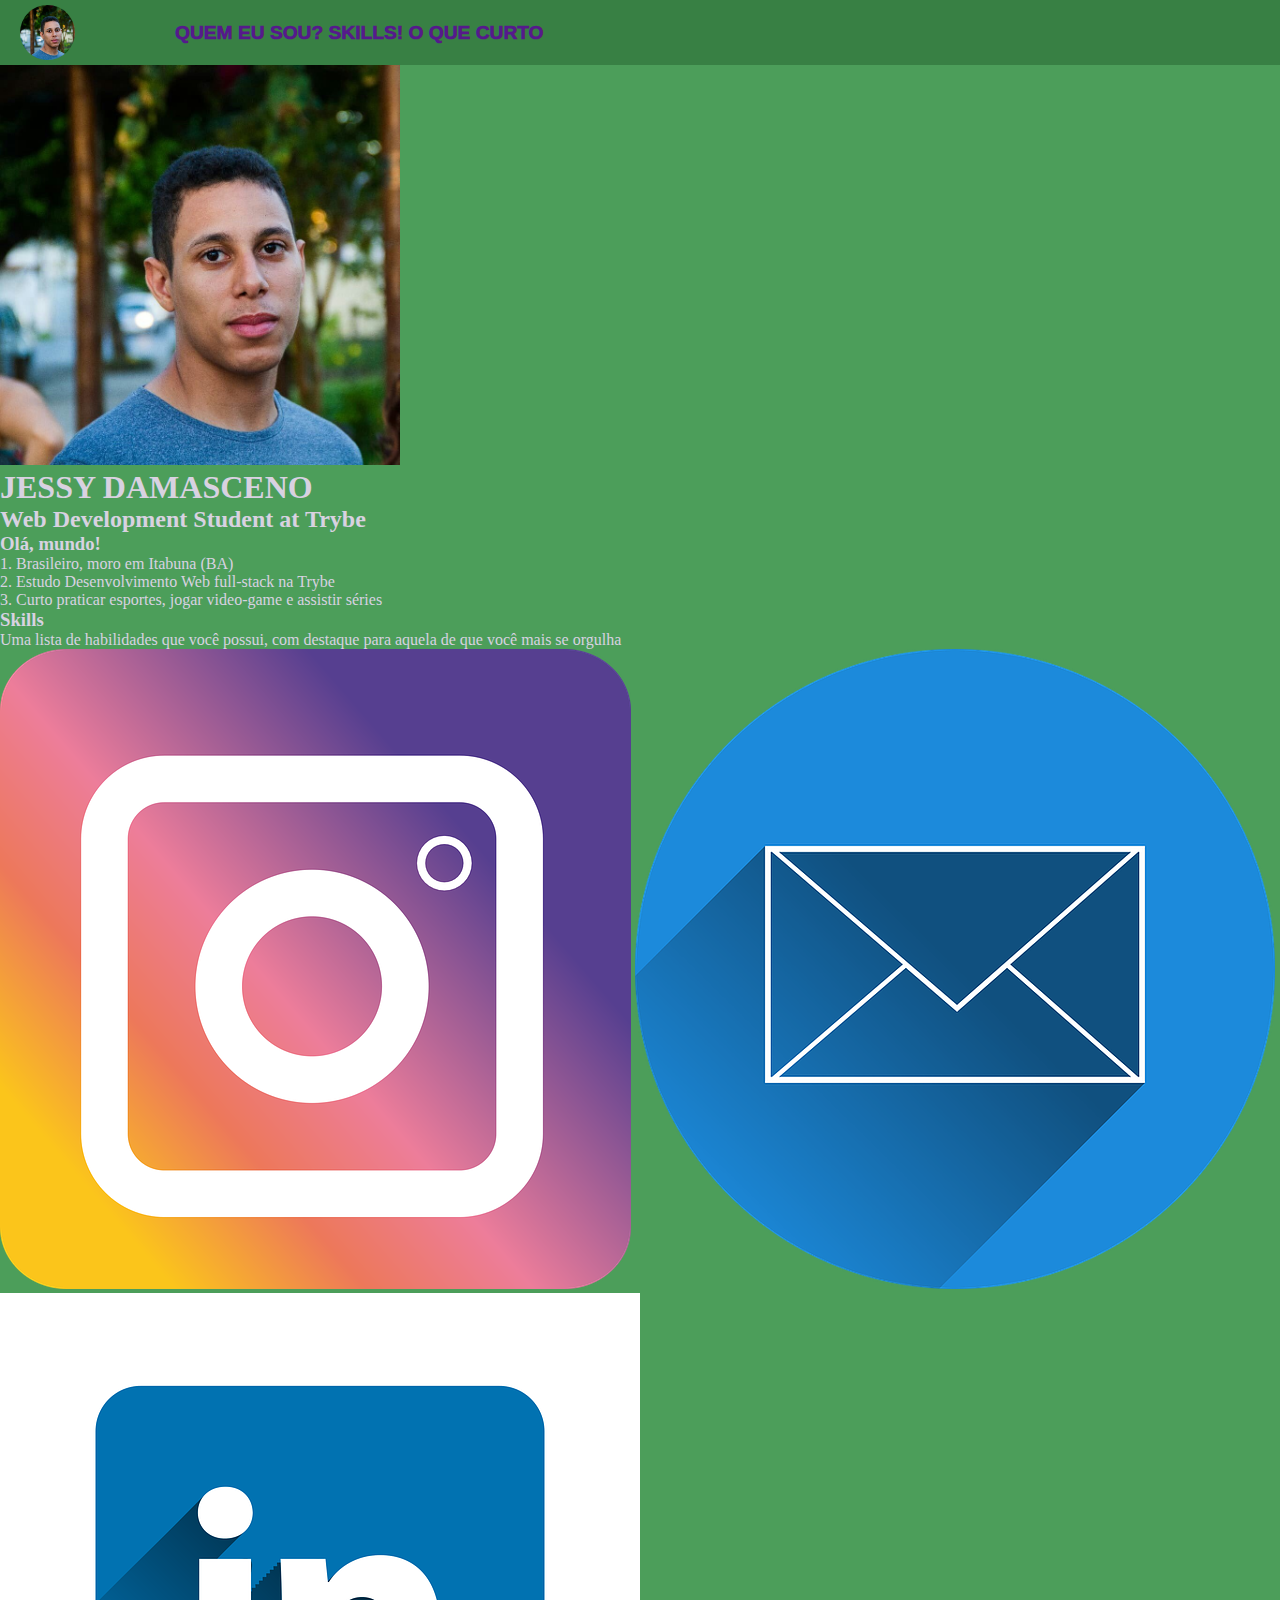
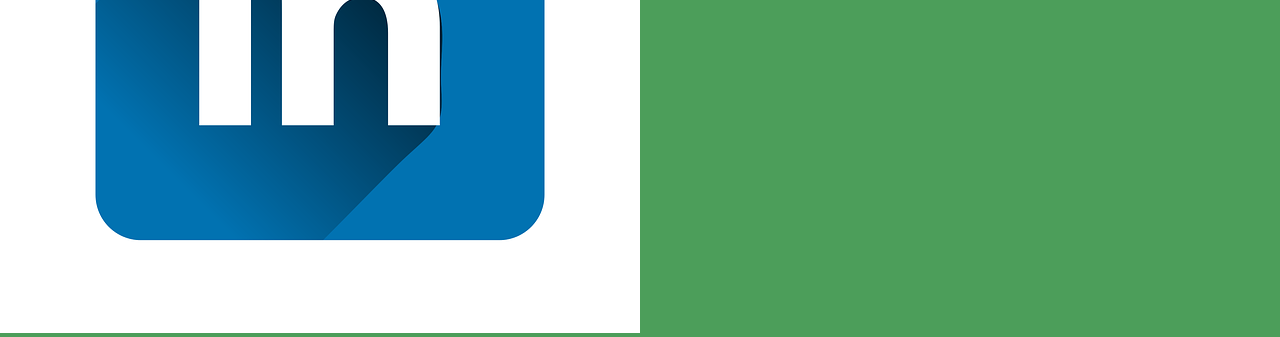
==== index.html @ 4a319dc7 "modified index e style" ====
<!DOCTYPE html>
<html lang="pt-BR">

<head>
    <meta charset="UTF-8">
    <meta http-equiv="X-UA-Compatible" content="IE=edge">
    <meta name="viewport" content="width=device-width, initial-scale=1.0">
    <link rel="stylesheet" type="text/css" href="style.css">
    <title>Jessy Damasceno | Trybe student</title>
</head>

<body>
    <header class="header">
        <img id="imgheader" src="/images/jessy-perfil.jpg" alt="Foto de perfil">

        <nav class="nav">
            <ul>
                <li><a href="">Quem eu sou?</a></li>
                <li><a href="">Skills!</a></li>
                <li><a href="">O que curto</a></li>
            </ul>
        </nav>

    </header>

    <main>
        <section>
            <img src="/images/jessy-perfil.jpg" alt="Foto de Jessy" width="400px">
            <div>
                <h1>JESSY DAMASCENO</h1>
                <h2>Web Development Student at Trybe</h2>
            </div>
        </section>

        <section>
            <h3>Olá, mundo!</h3>
            <p>1. Brasileiro, moro em Itabuna (BA)</p>
            <p>2. Estudo Desenvolvimento Web full-stack na Trybe</p>
            <p>3. Curto praticar esportes, jogar video-game e assistir séries</p>
        </section>

        <section>
            <h3>Skills</h3>
            <p>Uma lista de habilidades que você possui, com destaque para aquela de que você mais se orgulha</p>
        </section>

    </main>

    <footer>
        <img src="/images/instagram-logo.png" alt="Instagram">
        <img src="/images/email.png" alt="E-mail">
        <img src="/images/linkedin.png" alt="Linkedin">
    </footer>
</body>

</html>
---- style.css ----
* {
    margin: 0;
    padding: 0;
    box-sizing: border-box;
    text-decoration: none;
}


li {
    display: inline;
    list-style-type: none;
}

body {
    font-size: 100%;
    background-color: #4C9E5A;
    color: #D8D2E1;
}

.header {
    background-color: #388044;
    display: flex;
    flex-direction: row;
    align-items: center;
}

#imgheader {
    border-radius: 50%;
    width: 55px;
    margin: 5px 100px 5px 20px;
}

.nav {
    font-family: sans-serif;
    justify-content: end;
    text-transform: uppercase;
    align-items: center;
    flex-direction: column;
    font-size: 1.2em;
    font-weight: 1000;
}
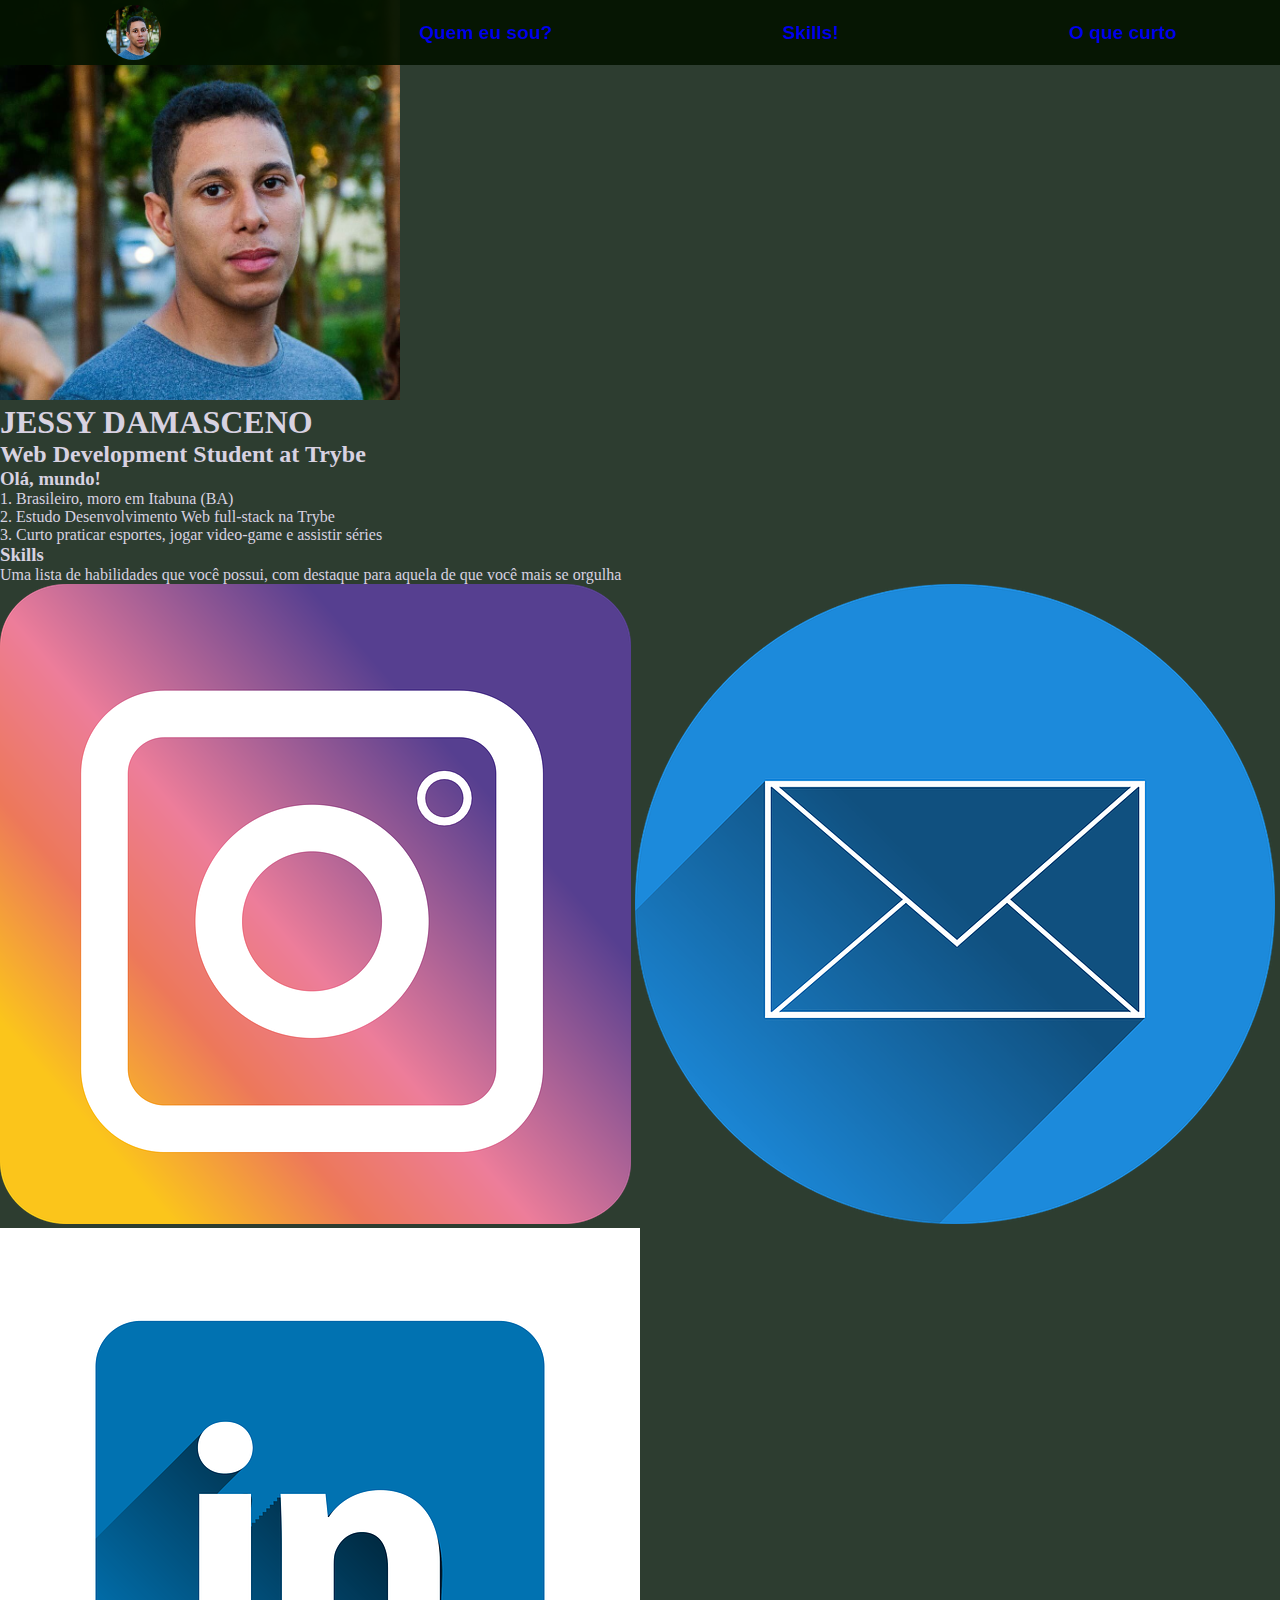
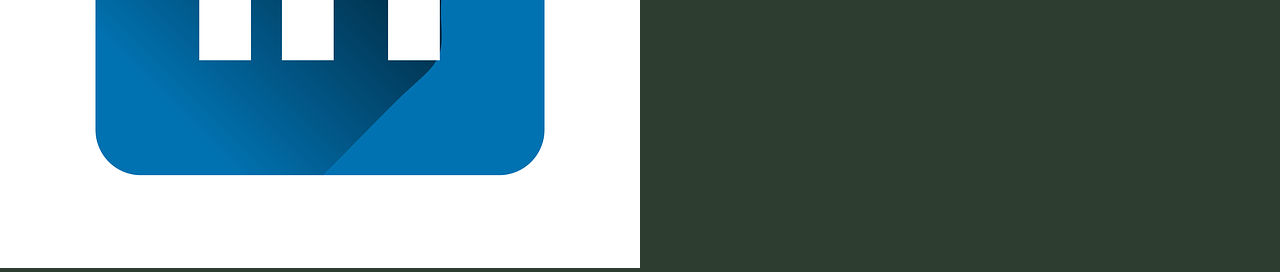
==== commit d9e6be1a: "modified header" ====
--- a/index.html
+++ b/index.html
@@ -12,13 +12,10 @@
 <body>
     <header class="header">
         <img id="imgheader" src="/images/jessy-perfil.jpg" alt="Foto de perfil">
-
-        <nav class="nav">
-            <ul>
-                <li><a href="">Quem eu sou?</a></li>
-                <li><a href="">Skills!</a></li>
-                <li><a href="">O que curto</a></li>
-            </ul>
+        <nav class="menu">
+            <a href="menu-item">Quem eu sou?</a>
+            <a href="menu-item">Skills!</a>
+            <a href="menu-item">O que curto</a>
         </nav>
 
     </header>
--- a/style.css
+++ b/style.css
@@ -5,37 +5,40 @@
     text-decoration: none;
 }
 
-
-li {
-    display: inline;
-    list-style-type: none;
-}
-
 body {
     font-size: 100%;
-    background-color: #4C9E5A;
+    background-color: #2d3d30;
     color: #D8D2E1;
 }
 
 .header {
-    background-color: #388044;
+    background-color: #031300ec;
+    position: fixed;
     display: flex;
     flex-direction: row;
     align-items: center;
+    justify-content: space-around;
+    float: none;
+    z-index: 10;
+    width: 100%;
 }
 
 #imgheader {
     border-radius: 50%;
     width: 55px;
-    margin: 5px 100px 5px 20px;
+    margin: 5px 50px 5px 2px;
+    background-color: black;
 }
 
-.nav {
+.menu {
+    display: flex;
     font-family: sans-serif;
-    justify-content: end;
-    text-transform: uppercase;
+    font-size: 1.2em;
+    font-weight: 600;
+    gap: 230px;
     align-items: center;
-    flex-direction: column;
-    font-size: 1.2em;
-    font-weight: 1000;
+}
+
+.menu-item {
+    align-items: center;
 }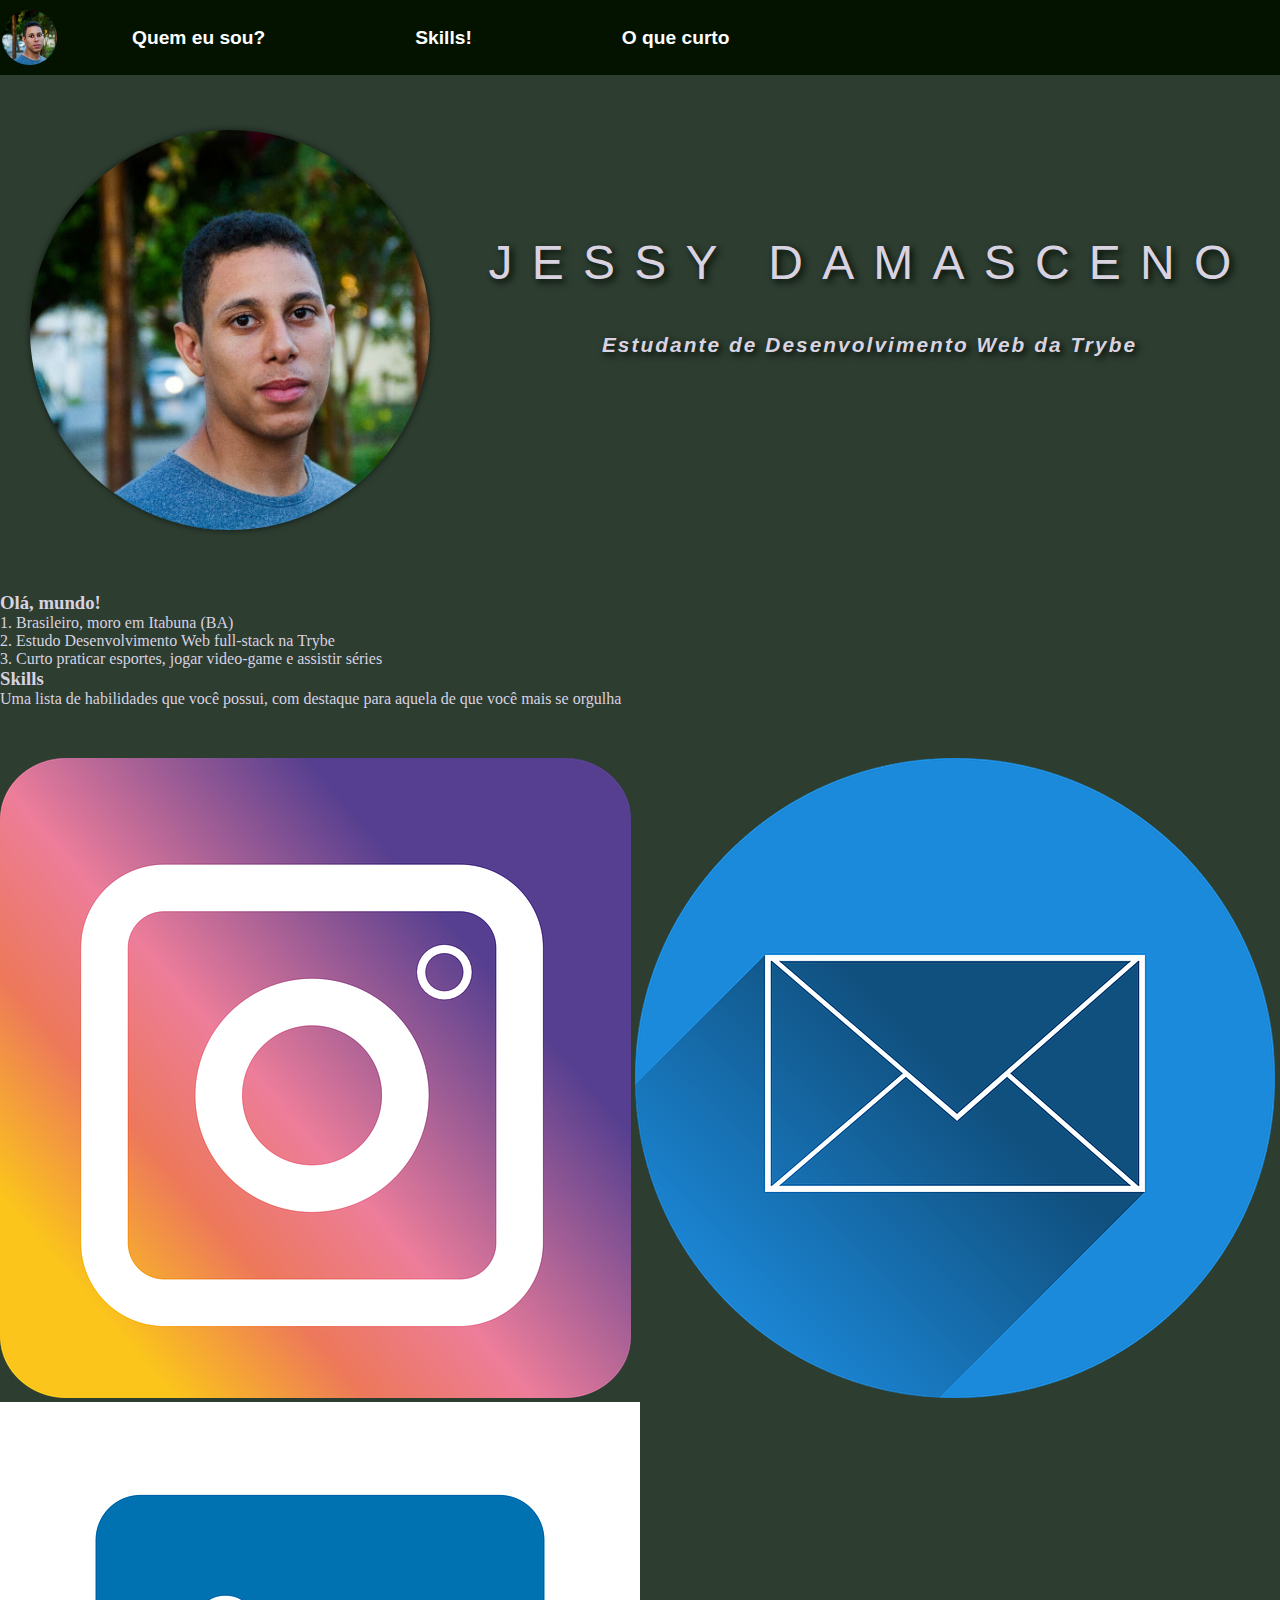
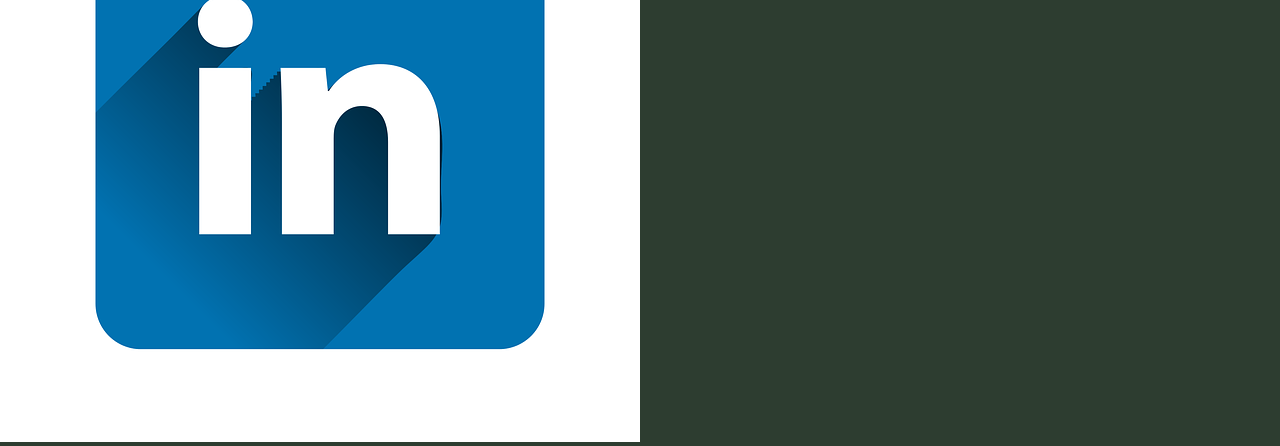
==== commit 21cafaaf: "add main styles" ====
--- a/index.html
+++ b/index.html
@@ -13,19 +13,19 @@
     <header class="header">
         <img id="imgheader" src="/images/jessy-perfil.jpg" alt="Foto de perfil">
         <nav class="menu">
-            <a href="menu-item">Quem eu sou?</a>
-            <a href="menu-item">Skills!</a>
-            <a href="menu-item">O que curto</a>
+            <a class="a-nav" href="menu-item">Quem eu sou?</a>
+            <a class="a-nav" href="menu-item">Skills!</a>
+            <a class="a-nav" href="menu-item">O que curto</a>
         </nav>
 
     </header>
 
-    <main>
-        <section>
-            <img src="/images/jessy-perfil.jpg" alt="Foto de Jessy" width="400px">
-            <div>
-                <h1>JESSY DAMASCENO</h1>
-                <h2>Web Development Student at Trybe</h2>
+    <main class="conteudo">
+        <section class="conteudo-principal1">
+            <img id="content-img" src="/images/jessy-perfil.jpg" alt="Foto de Jessy" width="400px">
+            <div class="conteudo-principal2">
+                <h1 class="conteudo-principal2-title">JESSY DAMASCENO</h1>
+                <h2 class="conteudo-principal2-subtitle"><em>Estudante de Desenvolvimento Web da Trybe</em></h2>
             </div>
         </section>
 
--- a/style.css
+++ b/style.css
@@ -10,35 +10,90 @@
     background-color: #2d3d30;
     color: #D8D2E1;
 }
-
+/*------------------ CABEÇALHO ------------------*/
 .header {
-    background-color: #031300ec;
+    background-color: #031300;
     position: fixed;
     display: flex;
     flex-direction: row;
     align-items: center;
-    justify-content: space-around;
+    justify-content: first baseline;
     float: none;
     z-index: 10;
     width: 100%;
+    height: 75px;
 }
 
 #imgheader {
     border-radius: 50%;
     width: 55px;
     margin: 5px 50px 5px 2px;
-    background-color: black;
 }
 
 .menu {
     display: flex;
     font-family: sans-serif;
     font-size: 1.2em;
-    font-weight: 600;
-    gap: 230px;
-    align-items: center;
+    font-weight: 700;
+    gap: 100px;
+    line-height: 75px;
 }
 
 .menu-item {
+    align-items: baseline;
+}
+
+a:link, a:visited {
+    color: white;
+    padding: 0px 25px;
+    text-align: center;
+    text-decoration: none;
+    display: inline-block;
+  }
+  
+  a:hover, a:active {
+    background-color: #010500a6;
+  }
+
+/*------------------ MAIN ------------------*/
+.conteudo {
+    margin-bottom: 50px;
+}
+
+.conteudo-principal1 {
+    display: flex;
+    flex-direction: row;
     align-items: center;
+    justify-content: space-around;
+}
+
+#content-img {
+    border-radius: 50% 50%;
+    margin-top: 130px;
+    margin-bottom: 62px;
+    box-shadow: 0.2px 0.2px 6px #010500a6;
+}
+
+.conteudo-principal2 {
+    display: flex;
+    flex-direction: column;
+    text-align: center;
+    gap: 24px;
+}
+
+.conteudo-principal2-title {
+    font-family: sans-serif;
+    font-size: 3em;
+    font-weight: 150;
+    letter-spacing: 0.4em;
+    text-shadow: 3px 3px 7px #020a00;
+    
+}
+
+.conteudo-principal2-subtitle {
+    font-family: sans-serif;
+    font-size: 1.3em;
+    letter-spacing: 0.1em;
+    margin-top: 19px;
+    text-shadow: 3px 3px 7px #020a00;   
 }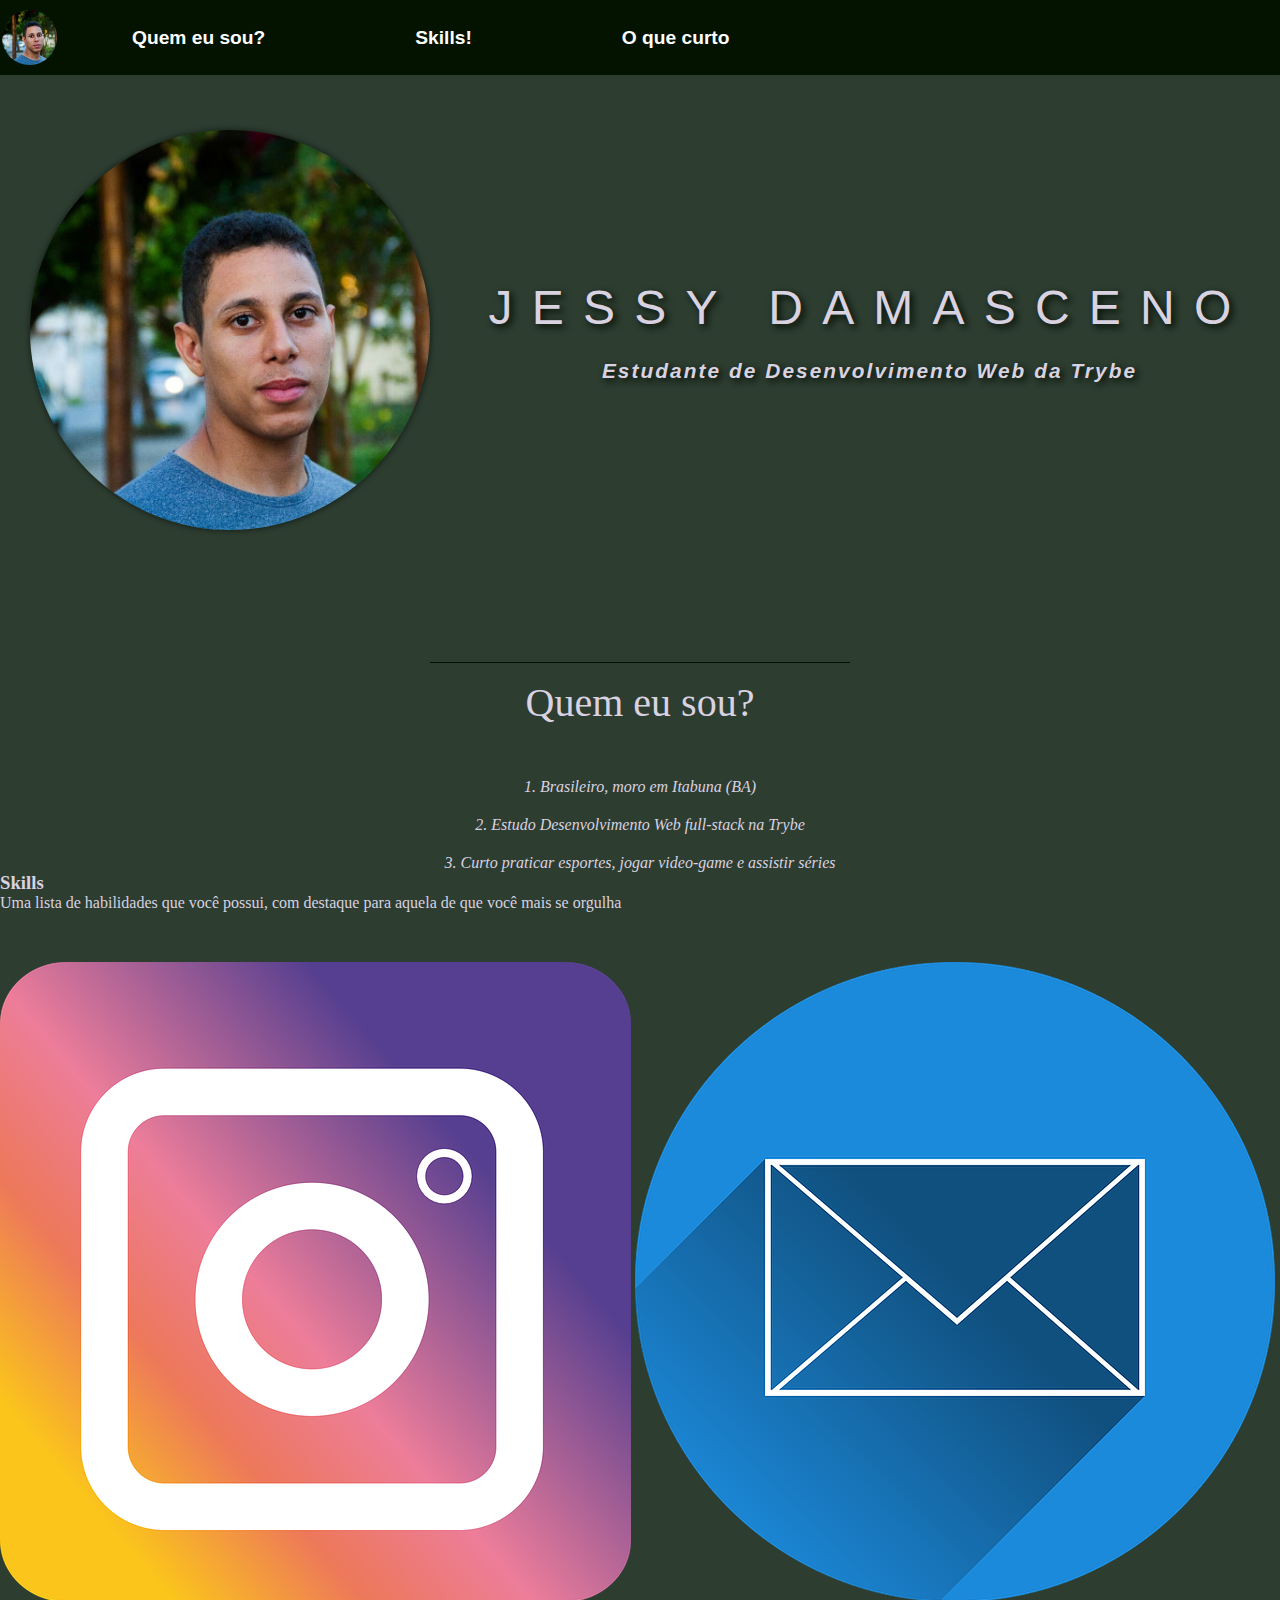
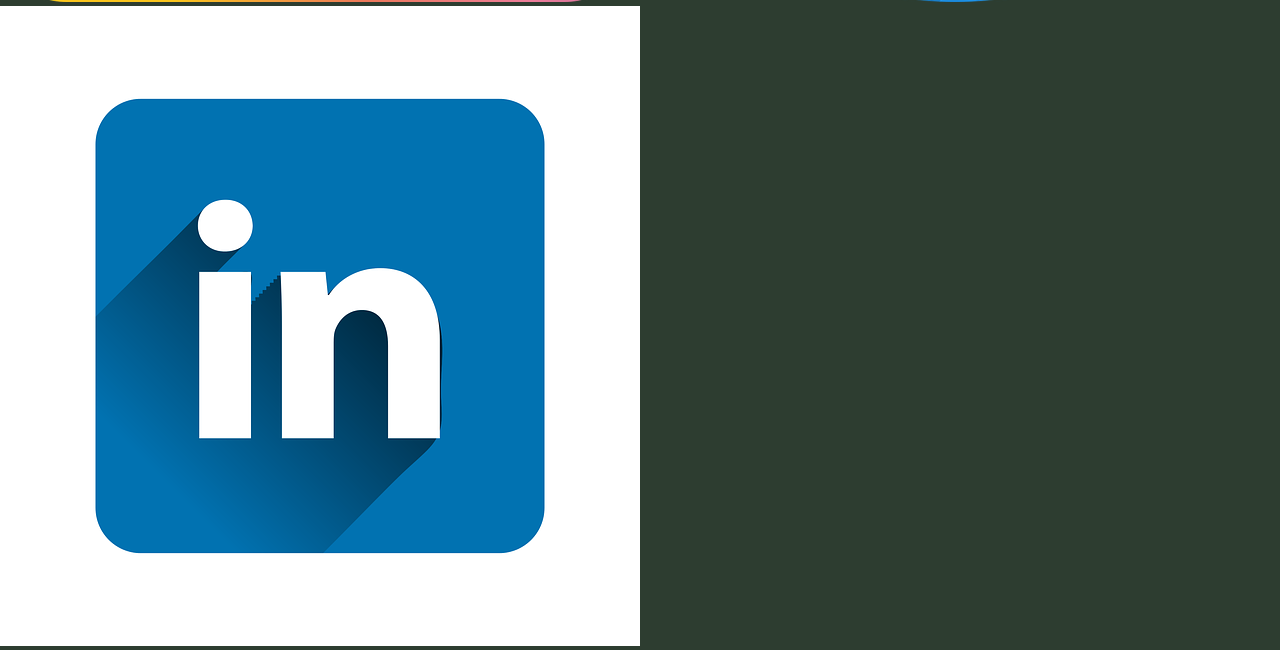
==== commit 01c15a6b: "add estilo whoami" ====
--- a/index.html
+++ b/index.html
@@ -29,11 +29,11 @@
             </div>
         </section>
 
-        <section>
-            <h3>Olá, mundo!</h3>
-            <p>1. Brasileiro, moro em Itabuna (BA)</p>
-            <p>2. Estudo Desenvolvimento Web full-stack na Trybe</p>
-            <p>3. Curto praticar esportes, jogar video-game e assistir séries</p>
+        <section class="whoami">
+            <h3 class="whoami-title">Quem eu sou?</h3>
+            <p class="whoami-item">1. Brasileiro, moro em Itabuna (BA)</p>
+            <p class="whoami-item">2. Estudo Desenvolvimento Web full-stack na Trybe</p>
+            <p class="whoami-item">3. Curto praticar esportes, jogar video-game e assistir séries</p>
         </section>
 
         <section>
--- a/style.css
+++ b/style.css
@@ -70,7 +70,7 @@
 #content-img {
     border-radius: 50% 50%;
     margin-top: 130px;
-    margin-bottom: 62px;
+    margin-bottom: 132px;
     box-shadow: 0.2px 0.2px 6px #010500a6;
 }
 
@@ -94,6 +94,25 @@
     font-family: sans-serif;
     font-size: 1.3em;
     letter-spacing: 0.1em;
-    margin-top: 19px;
     text-shadow: 3px 3px 7px #020a00;   
+}
+
+/*MAIN Quem eu sou? */
+
+.whoami {
+    display: flex;
+    flex-direction: column;
+    align-items: center;
+    gap: 20px;
+}
+
+.whoami-title {
+    font-size: 2.5em;
+    border-top: 1.2px solid #031300;
+    padding: 16px 96px 32px;
+    font-weight: 100;
+}
+
+.whoami-item {
+    font-style: italic;
 }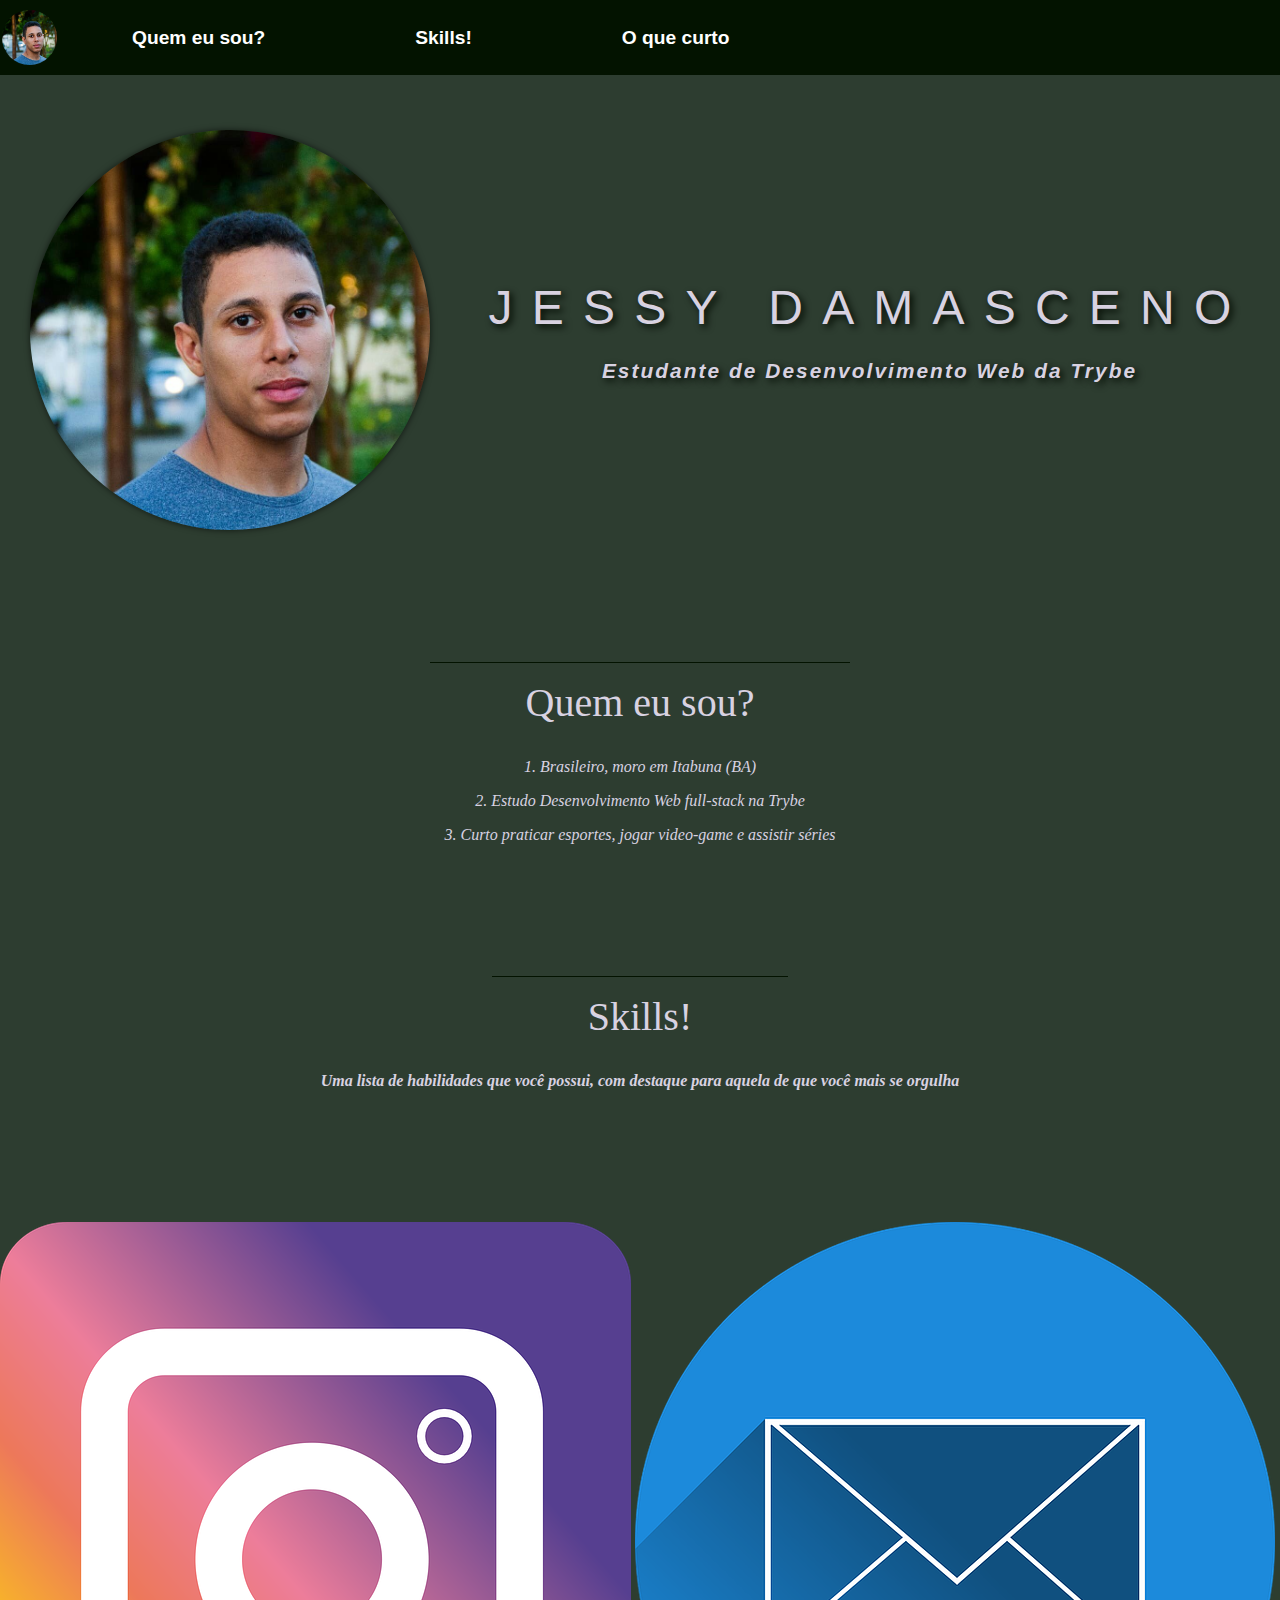
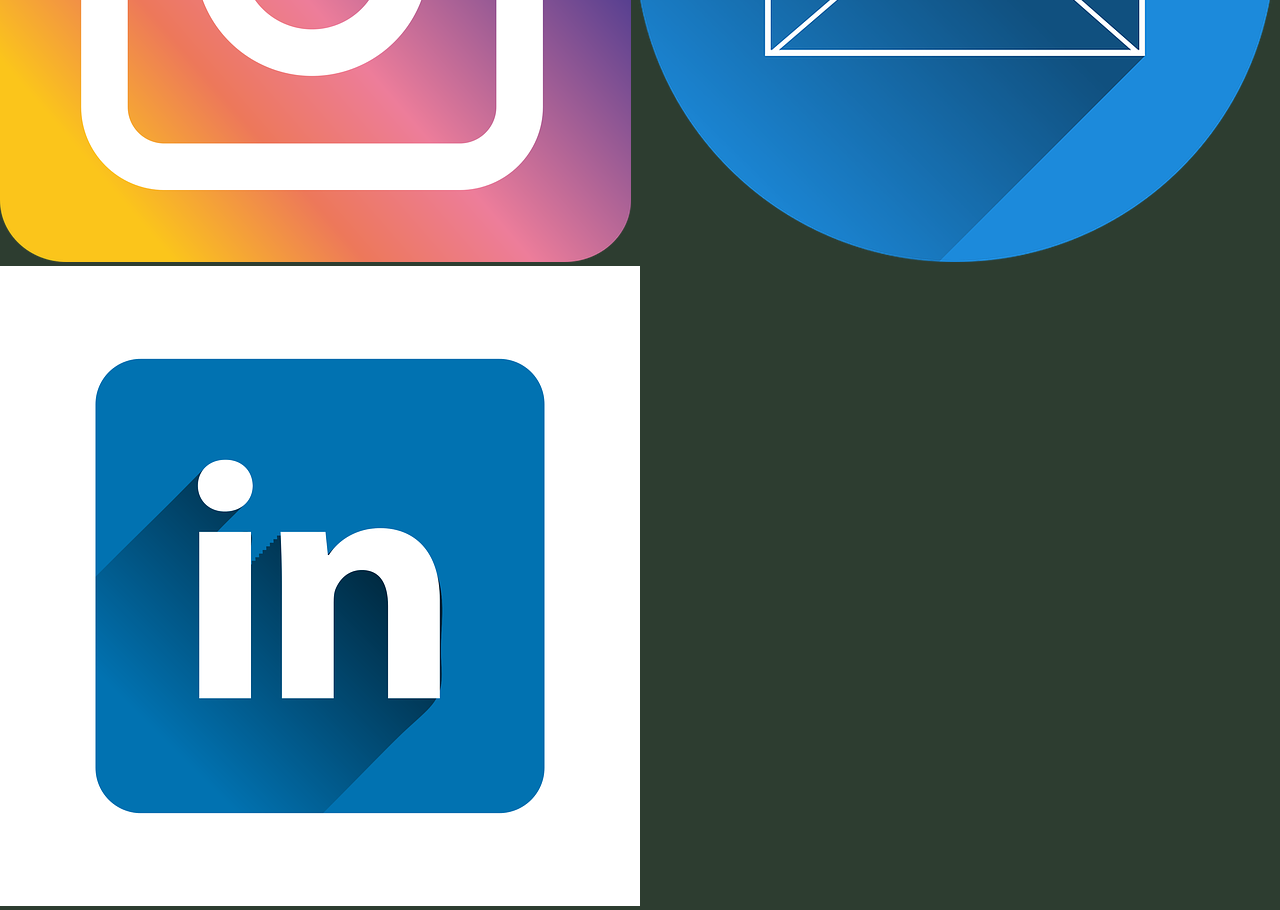
==== commit b263a0d5: "add section-items" ====
--- a/index.html
+++ b/index.html
@@ -29,16 +29,16 @@
             </div>
         </section>
 
-        <section class="whoami">
-            <h3 class="whoami-title">Quem eu sou?</h3>
-            <p class="whoami-item">1. Brasileiro, moro em Itabuna (BA)</p>
-            <p class="whoami-item">2. Estudo Desenvolvimento Web full-stack na Trybe</p>
-            <p class="whoami-item">3. Curto praticar esportes, jogar video-game e assistir séries</p>
+        <section class="section">
+            <h3 class="section-title">Quem eu sou?</h3>
+            <p class="section-item">1. Brasileiro, moro em Itabuna (BA)</p>
+            <p class="section-item">2. Estudo Desenvolvimento Web full-stack na Trybe</p>
+            <p class="section-item">3. Curto praticar esportes, jogar video-game e assistir séries</p>
         </section>
 
-        <section>
-            <h3>Skills</h3>
-            <p>Uma lista de habilidades que você possui, com destaque para aquela de que você mais se orgulha</p>
+        <section class="section">
+            <h3 class="section-title">Skills!</h3>
+            <p class="section-item-hero">Uma lista de habilidades que você possui, com destaque para aquela de que você mais se orgulha</p>
         </section>
 
     </main>
--- a/style.css
+++ b/style.css
@@ -94,25 +94,31 @@
     font-family: sans-serif;
     font-size: 1.3em;
     letter-spacing: 0.1em;
-    text-shadow: 3px 3px 7px #020a00;   
+    text-shadow: 3px 3px 7px #020a00;
 }
 
-/*MAIN Quem eu sou? */
+/*MAIN sections */
 
-.whoami {
+.section {
     display: flex;
     flex-direction: column;
     align-items: center;
-    gap: 20px;
+    gap: 16px;
+    margin-bottom: 132px;
 }
 
-.whoami-title {
+.section-title {
     font-size: 2.5em;
     border-top: 1.2px solid #031300;
-    padding: 16px 96px 32px;
+    padding: 16px 96px 16px;
     font-weight: 100;
 }
 
-.whoami-item {
+.section-item-hero {
+    font-weight: 600;
+    font-style: italic;
+}
+
+.section-item {
     font-style: italic;
 }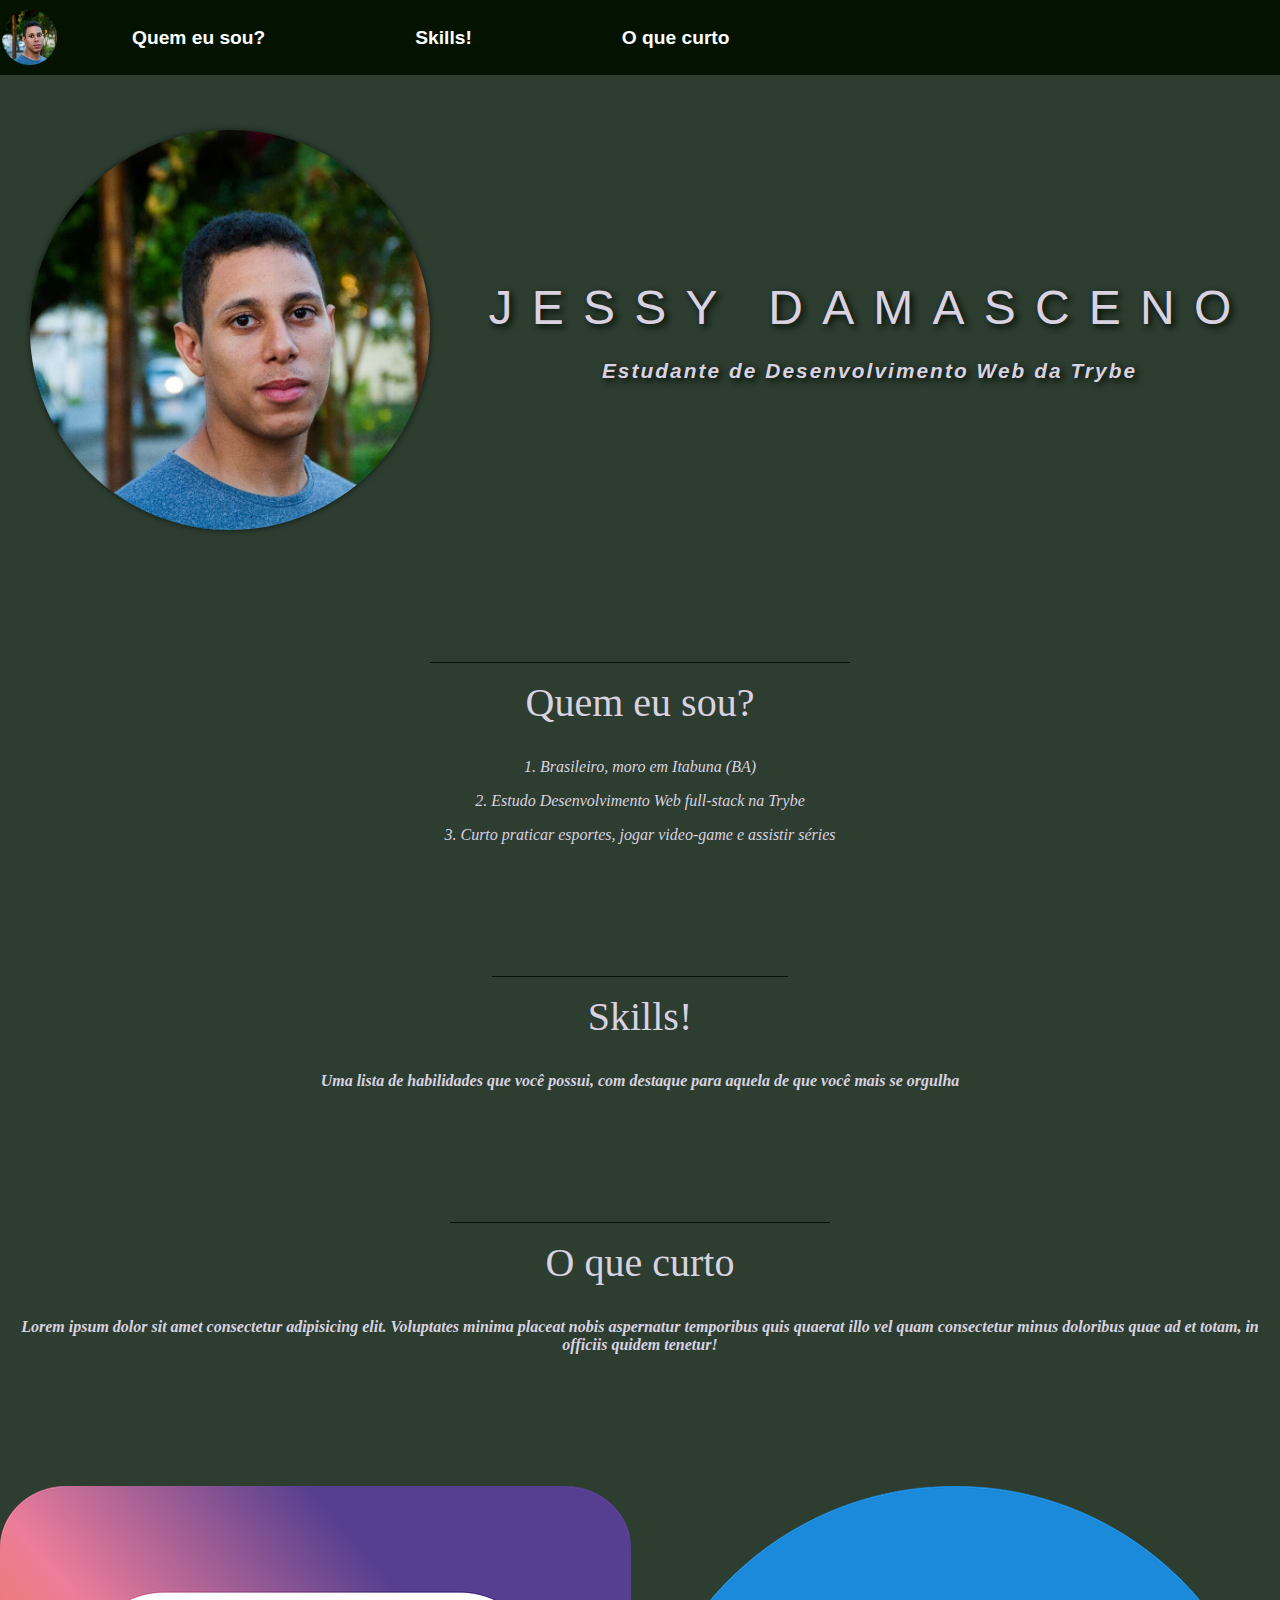
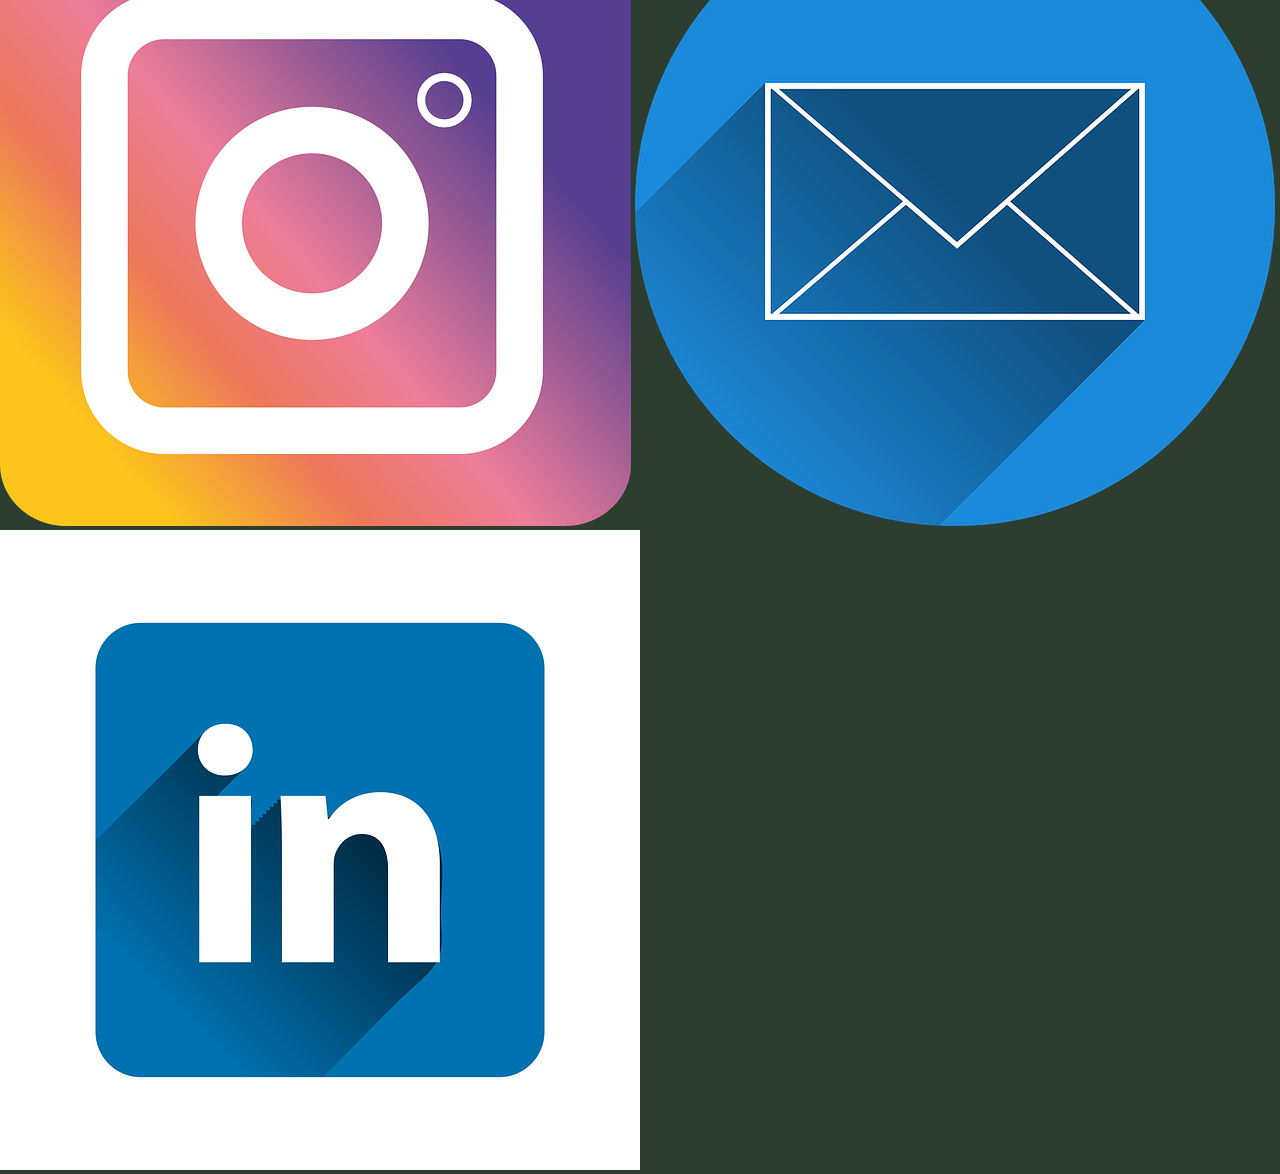
==== commit 89f84820: "add internal links" ====
--- a/index.html
+++ b/index.html
@@ -13,9 +13,9 @@
     <header class="header">
         <img id="imgheader" src="/images/jessy-perfil.jpg" alt="Foto de perfil">
         <nav class="menu">
-            <a class="a-nav" href="menu-item">Quem eu sou?</a>
-            <a class="a-nav" href="menu-item">Skills!</a>
-            <a class="a-nav" href="menu-item">O que curto</a>
+            <a class="a-nav" href="#whoami">Quem eu sou?</a>
+            <a class="a-nav" href="#skills">Skills!</a>
+            <a class="a-nav" href="#like">O que curto</a>
         </nav>
 
     </header>
@@ -29,18 +29,22 @@
             </div>
         </section>
 
-        <section class="section">
+        <section class="section" id="whoami">
             <h3 class="section-title">Quem eu sou?</h3>
             <p class="section-item">1. Brasileiro, moro em Itabuna (BA)</p>
             <p class="section-item">2. Estudo Desenvolvimento Web full-stack na Trybe</p>
             <p class="section-item">3. Curto praticar esportes, jogar video-game e assistir séries</p>
         </section>
 
-        <section class="section">
+        <section class="section" id="skills">
             <h3 class="section-title">Skills!</h3>
             <p class="section-item-hero">Uma lista de habilidades que você possui, com destaque para aquela de que você mais se orgulha</p>
         </section>
 
+        <section class="section" id="like">
+            <h3 class="section-title">O que curto</h3>
+            <p class="section-item-hero">Lorem ipsum dolor sit amet consectetur adipisicing elit. Voluptates minima placeat nobis aspernatur temporibus quis quaerat illo vel quam consectetur minus doloribus quae ad et totam, in officiis quidem tenetur!</p>
+        </section>
     </main>
 
     <footer>
--- a/style.css
+++ b/style.css
@@ -117,6 +117,7 @@
 .section-item-hero {
     font-weight: 600;
     font-style: italic;
+    text-align: center;
 }
 
 .section-item {
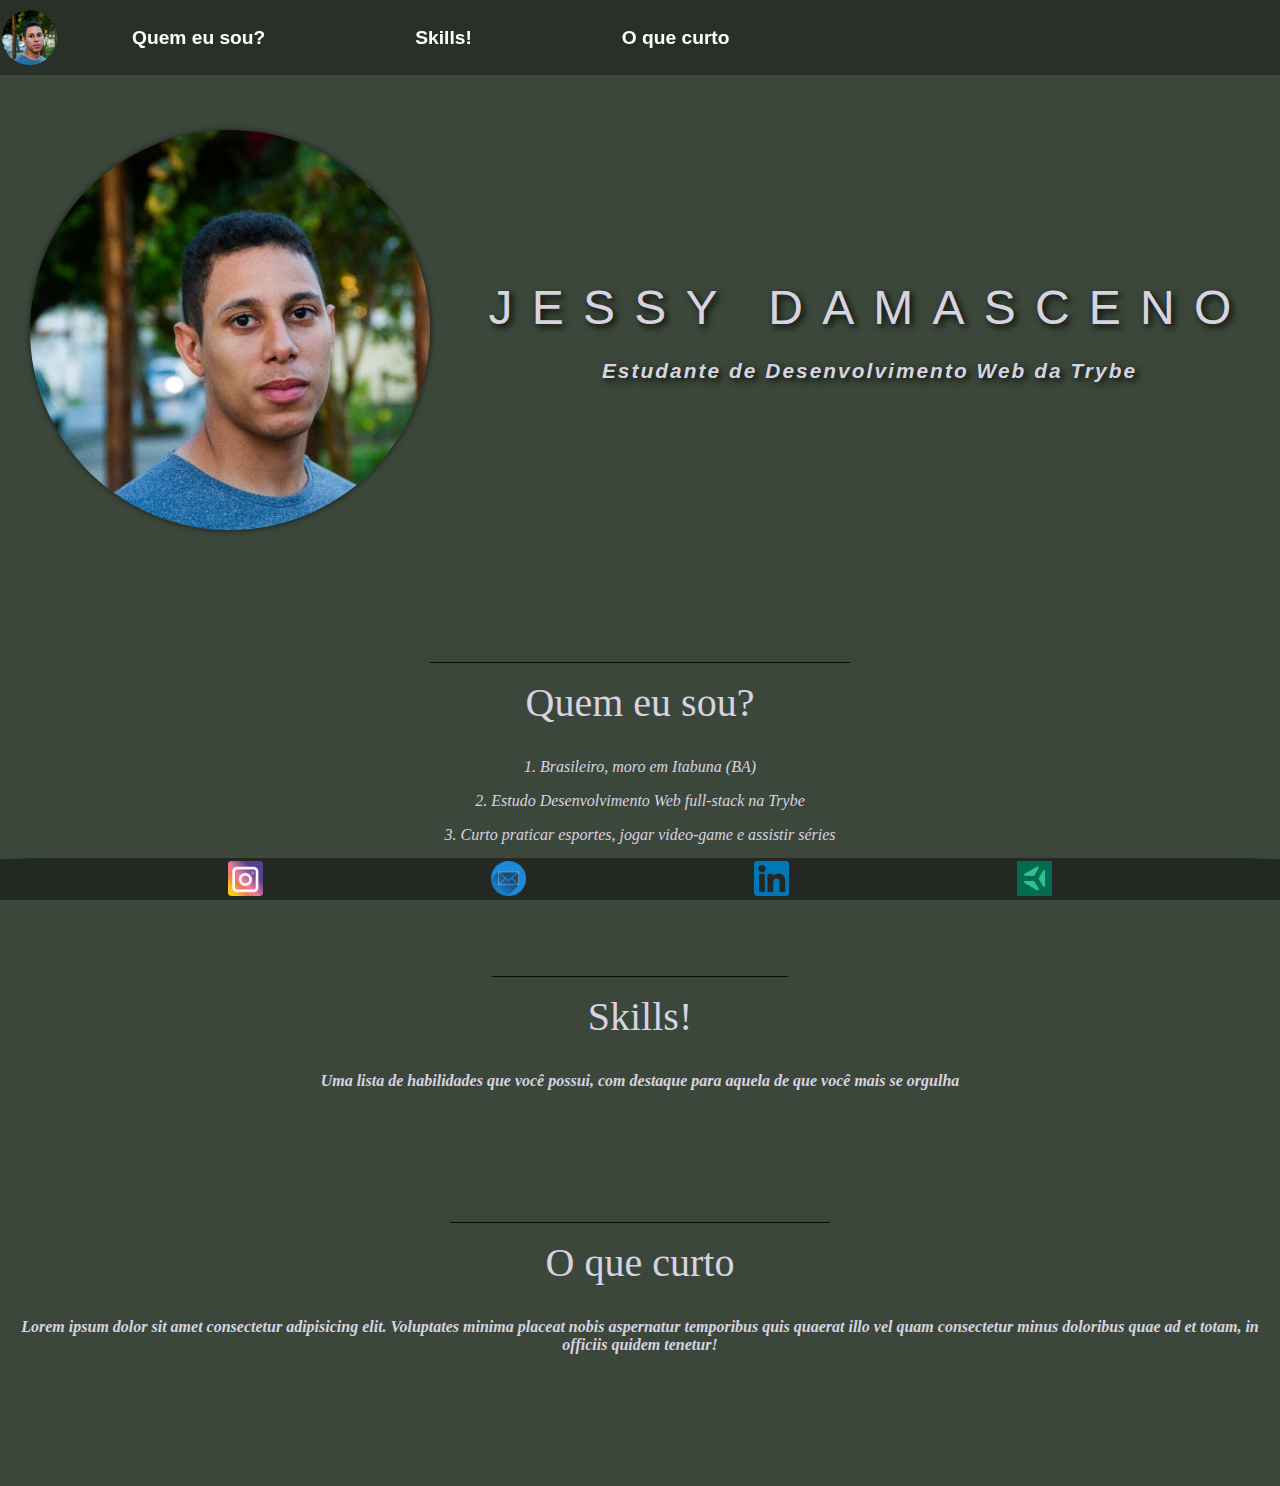
==== commit ae5afd09: "modify header color, bg color, footer style" ====
--- a/index.html
+++ b/index.html
@@ -47,10 +47,23 @@
         </section>
     </main>
 
-    <footer>
-        <img src="/images/instagram-logo.png" alt="Instagram">
-        <img src="/images/email.png" alt="E-mail">
-        <img src="/images/linkedin.png" alt="Linkedin">
+    <footer class="footer">
+        <div id="div-insta">
+            <img src="/images/instagram-logo.png" alt="Instagram" width="35">
+        </div>
+
+        <div id="div-email">
+            <img src="/images/email.png" alt="E-mail" width="35">
+        
+        </div>
+
+        <div id="footer-div">
+            <img src="/images/linkedin.png" alt="Linkedin" width="35">
+        </div>
+
+        <div id="footer-div">
+            <img src="/images/trybe-logo.png" alt="Trybe" width="35">
+        </div>
     </footer>
 </body>
 
--- a/style.css
+++ b/style.css
@@ -7,12 +7,13 @@
 
 body {
     font-size: 100%;
-    background-color: #2d3d30;
+    background-color: #182516d7;
     color: #D8D2E1;
 }
 /*------------------ CABEÇALHO ------------------*/
 .header {
-    background-color: #031300;
+    /* background-color: #031300; */
+    background-color: rgba(0, 0, 0, 0.315);
     position: fixed;
     display: flex;
     flex-direction: row;
@@ -122,4 +123,26 @@
 
 .section-item {
     font-style: italic;
+}
+
+/* FOOTER (rodapé) */
+
+.footer {
+    position: fixed;
+    left: 0;
+    bottom: 0;
+    width: 100%;
+    padding-top: 3px;
+    border-radius: 4% 4% 0 0;
+    background-color: rgba(0, 0, 0, 0.411);
+    color: white;
+    text-align: center;
+    flex-direction: row;
+    align-items: center;
+    display:inline-flex;
+    justify-content: space-evenly;
+}
+
+.div-insta {
+    margin-left: 200px;
 }